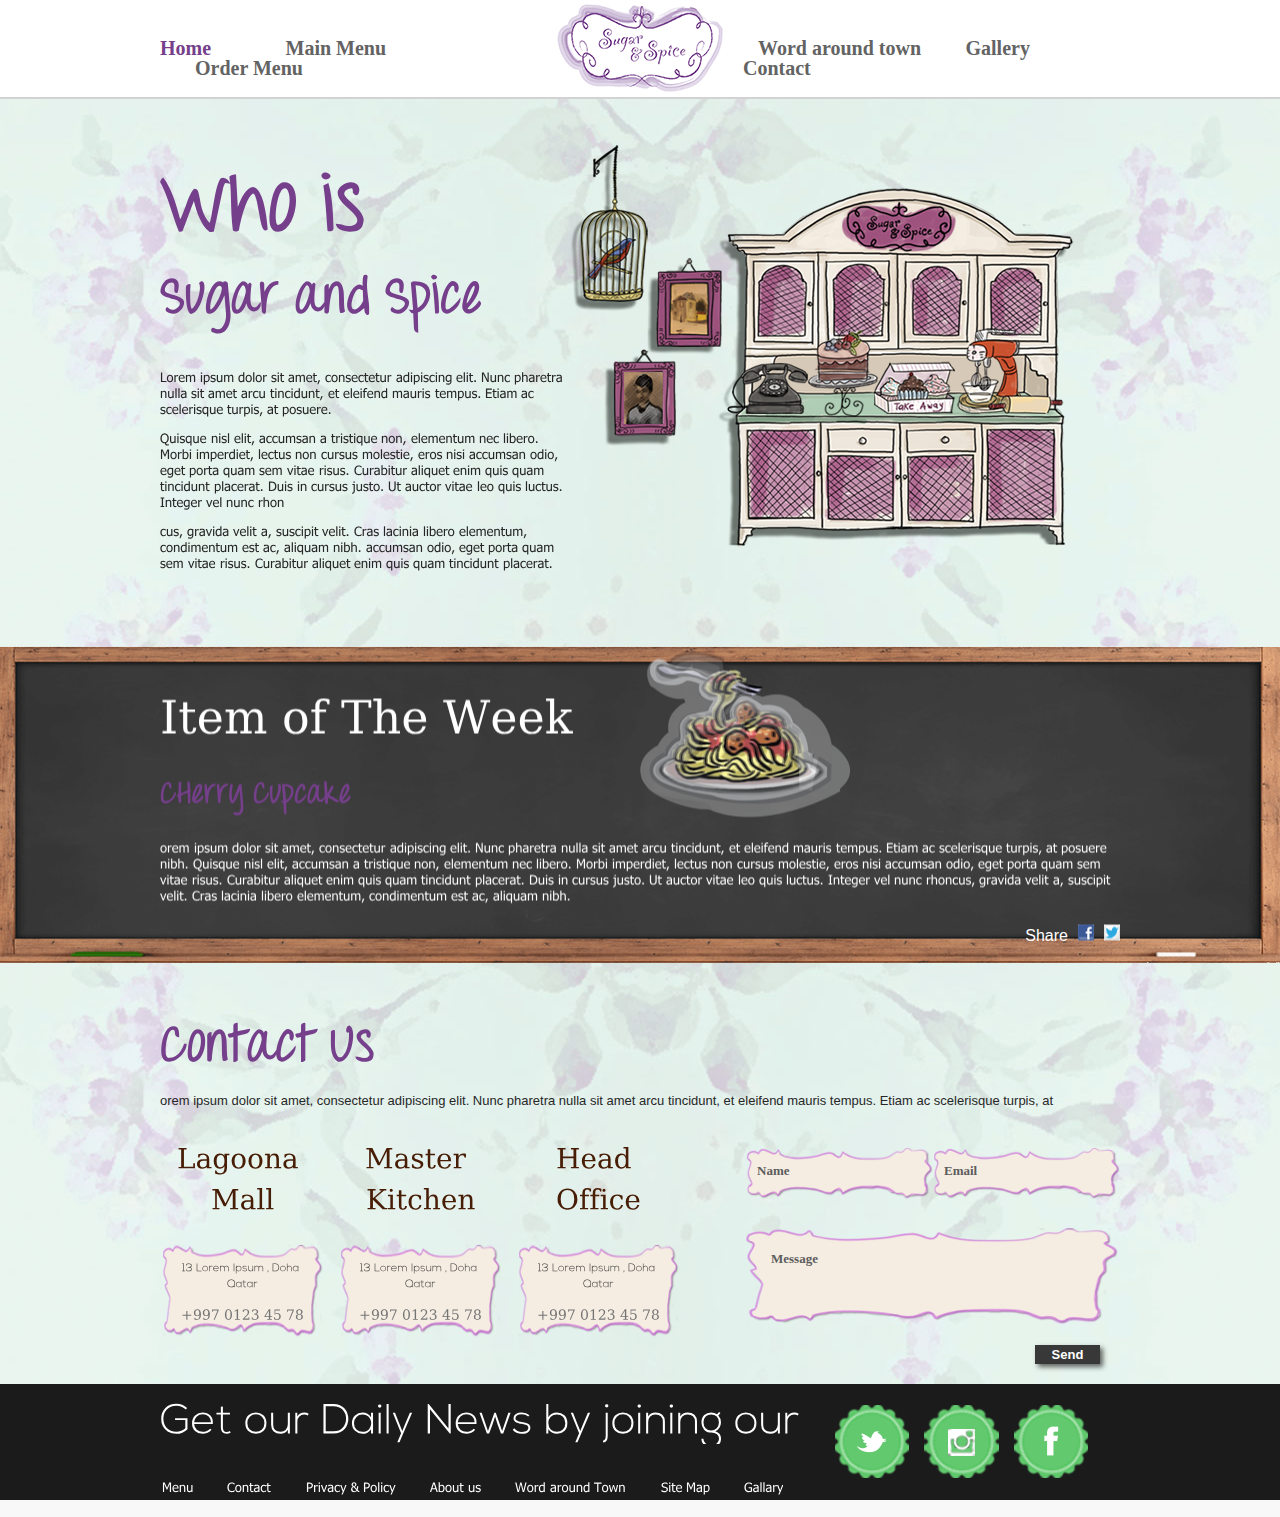
==== index.html @ c083e932 "home and press" ====
<!DOCTYPE html>
<!--[if IE 8]><html class="no-js lt-ie9" lang="en-US" > <![endif]-->
<!--[if gt IE 8]><!--> <html class="no-js" lang="en-US" > <!--<![endif]-->
<head>
	<meta charset="UTF-8">
  	<meta name="viewport" content="width=device-width, initial-scale=1, minimum-scale=1, maximum-scale=1">
  	 <!-- then load the typeface.js library and typeface.js fonts -->
    <script src="js/typeface-0.15.js"></script>
    <script src="js/throw_my_hands_up_in_the_air_bold.typeface.js"></script>
    <script src="js/throw_my_hands_up_in_the_air_regular.typeface.js"></script>
    <script src="js/ae_hor_regular.typeface.js"></script>
    <script src="js/tahoma_regular.typeface.js"></script>
    <script src="js/nexa_light_regular.typeface.js"></script>
  	<link rel="stylesheet" href="style.css" media="all">
</head>
<body>
	<header>
		<div class="container clearfix">
			<nav>
				<li><a class=" active" href="#" class="typeface-js">Home</a></li>
				<li><a class="" href="#" class="typeface-js">Main Menu</a></li>
				<li><a class="" href="#" class="typeface-js">Order Menu</a></li>
			</nav>
			<div class="logo"><a href="#"><img src="images/logo.png"></a></div>
			<nav>
				<li><a class="" href="#" class="typeface-js">Word around town</a></li>
				<li><a class="" href="#" class="typeface-js">Gallery</a></li>
				<li><a class="" href="#" class="typeface-js">Contact </a></li>
			</nav>
		</div>
	</header>
	<div class="main">
		
		<div class="first-section clearfix">
			<div class="container clearfix">
				<div class="about-ss">
					<h1 class="big-title typeface-js"><span>Who is</span><span>Sugar and Spice</span></h1>
					<p class="typeface-js">Lorem ipsum dolor sit amet, consectetur adipiscing elit. Nunc pharetra nulla sit amet arcu tincidunt, et eleifend mauris tempus. Etiam ac scelerisque turpis, at posuere.<br/><br/>

					Quisque nisl elit, accumsan a tristique non, elementum nec libero. Morbi imperdiet, lectus non cursus molestie, eros nisi accumsan odio, eget porta quam sem vitae risus. Curabitur aliquet enim quis quam tincidunt placerat. Duis in cursus justo. Ut auctor vitae leo quis luctus. Integer vel nunc rhon<br/><br/>

					cus, gravida velit a, suscipit velit. Cras lacinia libero elementum, condimentum est ac, aliquam nibh.
					accumsan odio, eget porta quam sem vitae risus. Curabitur aliquet enim quis quam tincidunt placerat.
					</p>
				</div>
				<div class="wardrobe"></div>
			</div>
		</div>
		<div class="second-section">
			<div class="board">
				<img src="images/board.png" class="full">
				<div class="absolute-container">
					<div class="col6">
						<h1 class="bigItemOfWeekText typeface-js">Item of The Week</h1>
						<h2 class="itemName typeface-js">CHerry Cupcake</h2>
					</div>
					<div class="col6">
						<a href="#"><img src="images/food.png"></a>
					</div>
					<div class="col12"><p class="excerpt typeface-js">orem ipsum dolor sit amet, consectetur adipiscing elit. Nunc pharetra nulla sit amet arcu tincidunt, et eleifend mauris tempus. Etiam ac scelerisque turpis, at posuere nibh. Quisque nisl elit, accumsan a tristique non, elementum nec libero. Morbi imperdiet, lectus non cursus molestie, eros nisi accumsan odio, eget porta quam sem vitae risus. Curabitur aliquet enim quis quam tincidunt placerat. Duis in cursus justo. Ut auctor vitae leo quis luctus. Integer vel nunc rhoncus, gravida velit a, suscipit velit. Cras lacinia libero elementum, condimentum est ac, aliquam nibh.</p></div>
					<div class="col12">
						<div class="share"><span>Share</span><span><a href="#" class="facebook"></a></span><span><a href="#" class="twitter"></a></span></div>
					</div>
				</div>
			</div>
		</div>
		<div class="third-section">
			<div class="container clearfix">
				<h1 class="contact-title typeface-js">Contact Us</h1>
				<p>orem ipsum dolor sit amet, consectetur adipiscing elit. Nunc pharetra nulla sit amet arcu tincidunt, et eleifend mauris tempus. Etiam ac scelerisque turpis, at </p>
				<div class="contact-area">
					<div class="address">
						<div class="location">
							<h1 class="location-text typeface-js">Lagoona Mall</h1>
							<div class="location-detail">
								<h6 class="location-detail-address typeface-js">13 Lorem Ipsum , Doha Qatar</h6>
								<h6 class="location-detail-phone typeface-js">+997 0123 45 78</h6>
							</div>
						</div>
						<div class="location">
							<h1 class="location-text typeface-js">Master Kitchen</h1>
							<div class="location-detail">
								<h6 class="location-detail-address typeface-js">13 Lorem Ipsum , Doha Qatar</h6>
								<h6 class="location-detail-phone typeface-js">+997 0123 45 78</h6>
							</div>
						</div>
						<div class="location">
							<h1 class="location-text typeface-js">Head Office</h1>
							<div class="location-detail">
								<h6 class="location-detail-address typeface-js">13 Lorem Ipsum , Doha Qatar</h6>
								<h6 class="location-detail-phone typeface-js">+997 0123 45 78</h6>
							</div>
						</div>
					</div>
					<div class="contact">
						<form>
							<div class="textbox">
								<input type="text" name="name" placeholder="Name">
							</div>
							<div class="textbox">
								<input type="email" name="email" placeholder="Email">
							</div>
							<div class="textarea">
							<textarea name="message" placeholder="Message"></textarea>
							</div>
							<input type="submit" value="Send">
						</form>
					</div>
				</div>
			</div>
		</div>
	</div>
	<footer>
		<div class="container clearfix">
			<div class="footer-left">
				<h1 class="footer-title typeface-js">Get our Daily News by joining our</h1>
				<nav class="footer-nav">
					<li><a href="#" class="typeface-js">Menu</a></li>
					<li><a href="#" class="typeface-js">Contact</a></li>
					<li><a href="#" class="typeface-js">Privacy & Policy</a></li>
					<li><a href="#" class="typeface-js">About us</a></li>
					<li><a href="#" class="typeface-js">Word around  Town</a></li>
					<li><a href="#" class="typeface-js">Site Map</a></li>
					<li><a href="#" class="typeface-js">Gallary</a></li>
				</nav>
			</div>
			<div class="footer-right">
				<div class="social">
					<li><a href="#" class="twitter"></a></li>
					<li><a href="#" class="instragram"></a></li>	
					<li><a href="#" class="facebook"></a></li>		
				</div>
			</div>
		</div>
	</footer>
</body>
</html>
---- style.css ----
/*
Theme Name: S&S
Theme URI: http://helixsoft.in
Author: Tushar Dhara
Author URI: http://helixsoft.in
Description: The Theme for Hannas developed by Tushar.
Version: 0.0.0.3
License: GNU General Public License v2 or later
License URI: http://www.gnu.org/licenses/gpl-2.0.html
Tags: black, brown, orange, tan, white, yellow, light, one-column, two-columns, right-sidebar, flexible-width, custom-header, custom-menu, editor-style, featured-images, microformats, post-formats, rtl-language-support, sticky-post, translation-ready
Text Domain: twentythirteen

This theme, like WordPress, is licensed under the GPL.
Use it to make something cool, have fun, and share what you've learned with others.
*/
.clearfix:after { 
  content: "."; 
  display: block; 
  height: 0; 
  clear: both; 
  visibility: hidden; 
}
.clearfix { 
  display: inline-block;  
}
* html .clearfix {  
  height: 1%;  
} /* Hides from IE-mac \*/
.clearfix {  
  display: block;  
}
/* #Reset & Basics (Inspired by E. Meyers)
================================================== */
	html, body, div, span, applet, object, iframe, h1, h2, h3, h4, h5, h6, p, blockquote, pre, a, abbr, acronym, address, big, cite, code, del, dfn, em, img, ins, kbd, q, s, samp, small, strike, strong, sub, sup, tt, var, b, u, i, center, dl, dt, dd, ol, ul, li, fieldset, form, label, legend, table, caption, tbody, tfoot, thead, tr, th, td, article, aside, canvas, details, embed, figure, figcaption, footer, header, hgroup, menu, nav, output, ruby, section, summary, time, mark, audio, video {
		margin: 0;
		padding: 0;
		border: 0;
		font-size: 100%;
		font: inherit;
		vertical-align: baseline; }
	article, aside, details, figcaption, figure, footer, header, hgroup, menu, nav, section {
		display: block; }
	body {
		line-height: 1; }
	ol, ul {
		list-style: none; }
	blockquote, q {
		quotes: none; }
	blockquote:before, blockquote:after,
	q:before, q:after {
		content: '';
		content: none; }
	table {
		border-collapse: collapse;
		border-spacing: 0; }

/* #Basic Styles
================================================== */
	body {
		background: #F8F8F8;
		font-family: 'Tahoma', sans-serif;
		color: #272727;
		-webkit-font-smoothing: antialiased; /* Fix for webkit rendering */
		-webkit-text-size-adjust: 100%;
 }


/* #Typography
================================================== */
	h1, h2, h3, h4, h5, h6 {
		color: #000;
		font-weight: normal; }
	h1 a, h2 a, h3 a, h4 a, h5 a, h6 a { font-weight: inherit; }
	h1 { font-size: 46px; line-height: 50px; margin-bottom: 14px;}
	h2 { font-size: 35px; line-height: 40px; margin-bottom: 10px; }
	h3 { font-size: 28px; line-height: 34px; margin-bottom: 8px; }
	h4 { font-size: 21px; line-height: 30px; margin-bottom: 4px; }
	h5 { font-size: 17px; line-height: 24px; }
	h6 { font-size: 14px; line-height: 21px; }
	.subheader { color: #777; }

	p { margin: 0 0 20px 0; font-size: 13px;}
	p img { margin: 0; }
	p.lead { font-size: 21px; line-height: 27px; color: #777;  }

	em { font-style: italic; }
	strong { font-weight: bold; color: #333; }
	small { font-size: 80%; }

/*	Blockquotes  */
	blockquote, blockquote p { font-size: 17px; line-height: 24px; color: #777; font-style: italic; }
	blockquote { margin: 0 0 20px; padding: 9px 20px 0 19px; border-left: 1px solid #ddd; }
	blockquote cite { display: block; font-size: 12px; color: #555; }
	blockquote cite:before { content: "\2014 \0020"; }
	blockquote cite a, blockquote cite a:visited, blockquote cite a:visited { color: #555; }

	hr { border: solid #ddd; border-width: 1px 0 0; clear: both; margin: 10px 0 30px; height: 0; }


/* #Links
================================================== */
	a, a:visited { color: #333; text-decoration: underline; outline: 0; }
	a:hover, a:focus { color: #000; }
	p a, p a:visited { line-height: inherit; }


/* #Lists
================================================== */
	ul, ol { margin-bottom: 20px; }
	ul { list-style: none outside; }
	ol { list-style: decimal; }
	ol, ul.square, ul.circle, ul.disc { margin-left: 30px; }
	ul.square { list-style: square outside; }
	ul.circle { list-style: circle outside; }
	ul.disc { list-style: disc outside; }
	ul ul, ul ol,
	ol ol, ol ul { margin: 4px 0 5px 30px; font-size: 90%;  }
	ul ul li, ul ol li,
	ol ol li, ol ul li { margin-bottom: 6px; }
	li { line-height: 18px; margin-bottom: 12px; }
	ul.large li { line-height: 21px; }
	li p { line-height: 21px; }

/* #Images
================================================== */

	img.scale-with-grid {
		max-width: 100%;
		height: auto; }


/* #Buttons
================================================== */

	.button,
	button,
	input[type="submit"],
	input[type="reset"],
	input[type="button"] {
		background: #eee; /* Old browsers */
		background: #eee -moz-linear-gradient(top, rgba(255,255,255,.2) 0%, rgba(0,0,0,.2) 100%); /* FF3.6+ */
		background: #eee -webkit-gradient(linear, left top, left bottom, color-stop(0%,rgba(255,255,255,.2)), color-stop(100%,rgba(0,0,0,.2))); /* Chrome,Safari4+ */
		background: #eee -webkit-linear-gradient(top, rgba(255,255,255,.2) 0%,rgba(0,0,0,.2) 100%); /* Chrome10+,Safari5.1+ */
		background: #eee -o-linear-gradient(top, rgba(255,255,255,.2) 0%,rgba(0,0,0,.2) 100%); /* Opera11.10+ */
		background: #eee -ms-linear-gradient(top, rgba(255,255,255,.2) 0%,rgba(0,0,0,.2) 100%); /* IE10+ */
		background: #eee linear-gradient(top, rgba(255,255,255,.2) 0%,rgba(0,0,0,.2) 100%); /* W3C */
	  border: 1px solid #ccc;
	  color: #444;
	  display: inline-block;
	  font-size: 11px;
	  font-weight: bold;
	  text-decoration: none;
	  cursor: pointer;
	  margin-bottom: 20px;
	  line-height: normal;
	  padding: 8px 10px;}

	.button:hover,
	button:hover,
	input[type="submit"]:hover,
	input[type="reset"]:hover,
	input[type="button"]:hover {
		color: #222;
		background: #ddd; /* Old browsers */
		background: #ddd -moz-linear-gradient(top, rgba(255,255,255,.3) 0%, rgba(0,0,0,.3) 100%); /* FF3.6+ */
		background: #ddd -webkit-gradient(linear, left top, left bottom, color-stop(0%,rgba(255,255,255,.3)), color-stop(100%,rgba(0,0,0,.3))); /* Chrome,Safari4+ */
		background: #ddd -webkit-linear-gradient(top, rgba(255,255,255,.3) 0%,rgba(0,0,0,.3) 100%); /* Chrome10+,Safari5.1+ */
		background: #ddd -o-linear-gradient(top, rgba(255,255,255,.3) 0%,rgba(0,0,0,.3) 100%); /* Opera11.10+ */
		background: #ddd -ms-linear-gradient(top, rgba(255,255,255,.3) 0%,rgba(0,0,0,.3) 100%); /* IE10+ */
		background: #ddd linear-gradient(top, rgba(255,255,255,.3) 0%,rgba(0,0,0,.3) 100%); /* W3C */
	  border: 1px solid #aaa;}

	.button:active,
	button:active,
	input[type="submit"]:active,
	input[type="reset"]:active,
	input[type="button"]:active {
		border: 1px solid #666;
		background: #ccc; /* Old browsers */
		background: #ccc -moz-linear-gradient(top, rgba(255,255,255,.35) 0%, rgba(10,10,10,.4) 100%); /* FF3.6+ */
		background: #ccc -webkit-gradient(linear, left top, left bottom, color-stop(0%,rgba(255,255,255,.35)), color-stop(100%,rgba(10,10,10,.4))); /* Chrome,Safari4+ */
		background: #ccc -webkit-linear-gradient(top, rgba(255,255,255,.35) 0%,rgba(10,10,10,.4) 100%); /* Chrome10+,Safari5.1+ */
		background: #ccc -o-linear-gradient(top, rgba(255,255,255,.35) 0%,rgba(10,10,10,.4) 100%); /* Opera11.10+ */
		background: #ccc -ms-linear-gradient(top, rgba(255,255,255,.35) 0%,rgba(10,10,10,.4) 100%); /* IE10+ */
		background: #ccc linear-gradient(top, rgba(255,255,255,.35) 0%,rgba(10,10,10,.4) 100%); /* W3C */ }

	.button.full-width,
	button.full-width,
	input[type="submit"].full-width,
	input[type="reset"].full-width,
	input[type="button"].full-width {
		width: 100%;
		padding-left: 0 !important;
		padding-right: 0 !important;
		text-align: center; }

	/* Fix for odd Mozilla border & padding issues */
	button::-moz-focus-inner,
	input::-moz-focus-inner {
    border: 0;
    padding: 0;
	}


/* #Forms
================================================== */

	form {
		margin-bottom: 20px; }
	fieldset {
		margin-bottom: 20px; }
	input[type="text"],
	input[type="password"],
	input[type="email"],
	textarea,
	select {
		border: 1px solid #ccc;
		padding: 6px 4px;
		outline: none;
		font-size: 12px;
		color: #9b9b9b;
		margin: 0;
		width: 210px;
		max-width: 100%;
		display: block;
		margin-bottom: 20px;
		background: #fff; }
	select {
		padding: 0; }
	input[type="text"]:focus,
	input[type="password"]:focus,
	input[type="email"]:focus,
	textarea:focus {
		border: 1px solid #aaa;
 		color: #444;
 		 }
	textarea {
		min-height: 60px; }
	label,
	legend {
		display: block;
		font-weight: bold;
		font-size: 13px;  }
	select {
		width: 220px; }
	input[type="checkbox"] {
		display: inline; }
	label span,
	legend span {
		font-weight: normal;
		font-size: 13px;
		color: #444; }

/* #Misc
================================================== */
	.remove-bottom { margin-bottom: 0 !important; }
	.half-bottom { margin-bottom: 10px !important; }
	.add-bottom { margin-bottom: 20px !important; }


/* #site css
================================================== */
	header{
		width: 100%;
		height: 97px;
		background: #fff;
		border-bottom: 2px solid rgba(35,31,32,0.2);
	}
	.main{
		height: auto;
		width: 100%;
		background:url(images/ss-bg-image.jpg);
	}
	.container{
		margin: 0 auto;
		width: 960px;
		height: auto;
	}
	nav{
		float: left;
		margin: 39px 0;
		width: 397px;
	}
	nav li{
		list-style: none;
		display: inline-block;
		padding: 0 35px;
		margin: 0;
	}
	nav li:first-child{
		padding-left: 0px
	}
	.logo ~ nav li{
		padding: 0 20px;
	}
	.logo ~ nav li:first-child{
		padding-left: 35px;
	}
	.logo ~ nav li:last-child{
		padding-right: 0px;
	}
	nav li a{
		text-decoration: none;
		font-size: 20px;
		font-family: "Throw My Hands Up in the Air";
		font-weight: bold;
		color: #636363;
	}
	nav li a.active{
		color: #753f8b;
	}
	nav li a:hover{
		color: #753f8b;
	}
	.logo{
		float: left;
		margin: 4px 0;
	}
	.first-section{
		padding: 46px 0px 36px;
		height: auto;
	}
	.wardrobe{
		width: 504px;
		height: 408px;
		background: url(images/wardrobe.png);
		float: left;
		margin-right: 25px;
	}
	.about-ss{
		float: left;
		width: 410px;
	}
	.big-title{
		line-height: 1;
		font-family: "Throw My Hands Up in the Air";
		font-weight: bold;
		color: #753f8b;
		margin-top: 26px;
		margin-bottom: 34px;
	}
	.big-title span:nth-child(1){
		display: block;
		font-size: 76px;
	}
	.big-title span:nth-child(2){
		display: block;
		font-size: 50px;
	}
	.second-section{
		width: 100%;
		height: auto;
	}
	.board{
		position: relative;
	}
	.absolute-container{
		margin: 0 auto;
		width: 960px;
		height: auto;
		position: absolute;
		top: 50%;
		left: 50%;
		-webkit-transform: translate(-50%, -50%);
		-moz-transform: translate(-50%, -50%);
		transform: translate(-50%, -50%);
	}
	.board .full{
		width: 100%;
		height: auto;
		display: block;
	}
	.bigItemOfWeekText{
		font-size: 46px;
		line-height: 1.2;
		font-family: "ae_Hor";
		font-weight: normal;
		color: #fff;
		margin-top: 46px;
	}
	.itemName{
		font-size: 30px;
		line-height: 1;
		font-family: "Throw My Hands Up in the Air";
		font-weight: bold;
		color: #753f8b;
	}
	.absolute-container .col6{
		width: 50%;
		height: auto;
		float: left;
	}
	.absolute-container .col6 img{
		margin-bottom: 20px;
	}
	.absolute-container .col12{
		width: 100%;
		height: auto;
		float: left;
	}
	.board .excerpt{
		color: #fff;
	}
	.share{
		float: right;
		width: auto;
		margin-bottom: 15px;
	}
	.share span{
		margin-left: 10px;
		color: #fff;
	}

	.share span .facebook{
		text-indent: -99999px;
		width: 16px;
		height: 16px;
		background: url(images/share.png) -21px 0px no-repeat;
		display: inline-block;
	}
	.share span .twitter{
		text-indent: -99999px;
		width: 16px;
		height: 16px;
		background: url(images/share.png) 0px 0px no-repeat;
		display: inline-block;
	}
	.contact-title{
		font-size: 50px;
		line-height: 1;
		font-family: "Throw My Hands Up in the Air";
		font-weight: bold;
		color: #753f8b;
		margin-top: 40px;
	}
	.contact-area{
		width: 100%;
		height: auto;
		margin-top: 40px;
	}
	.contact-area .address{
		width: 520px;
		float: left;
		height: auto;
	}
	.contact-area .contact{
		width: 374px;
		float: left;
		height: auto;
		margin-left: 66px;
	}
	.contact .textbox{
		width: 187px;
		height: 52px;
		float: left;
		background: url(images/textbox.png) center center no-repeat;
	}
	.contact input[type="text"],.contact input[type="email"]{
		width: 160px;
		height: 15px;
		float: left;
		margin: 11px 0px 0px 7px;
		background: none;
		border: none;
	}
	.contact .textarea{
		width: 372px;
		height: 97px;
		float: left;
		background: url(images/textarea.png) center center no-repeat;
		margin-top: 29px;
	}
	.contact textarea {
		width: 316px;
		height: 49px;
		border: none;
		min-height: 0px;
		margin-top: 17px;
		margin-bottom: 0px;
		margin-left: 21px;
		margin-right: 0px;
		resize: none;
		background: none;
	}
	.contact input[type="submit"]{
		float: right;
		width: 65px;
		padding: 2px 4px;
		background: #383838;
		-webkit-box-shadow: 3px 3px 5px 0px rgba(50, 50, 50, 0.75);
		-moz-box-shadow:    3px 3px 5px 0px rgba(50, 50, 50, 0.75);
		box-shadow:         3px 3px 5px 0px rgba(50, 50, 50, 0.75);
		color: #fff;
		font-size: 13px;
		border:none;
		margin-right: 20px;
		margin-top: 20px;
	}
	.contact-area .address .location{
		width: 164px;
		height: auto;
		margin-left: 0px;
		float: left;
	}
	.contact-area .address .location .location-text{
		line-height: 1.2;
		font-family: "ae_Hor";
		font-weight: normal;
		color: #481d06;
		font-size: 28px;
		text-align: center;
	}
	.contact-area .address .location .location-detail{
		width: 164px;
		height: 96px;
		background: url(images/location.png) center center no-repeat;
	}
	.contact-area .address .location .location-detail .location-detail-address{
		font-family: "Nexa Light";
		line-height: 1.2;
		font-weight: normal;
		color: #353535;
		font-size: 11px;
		text-align: center;
		padding: 20px 10px 5px 10px;
	}
	.contact-area .address .location .location-detail .location-detail-phone{
		line-height: 1.2;
		font-family: "ae_Hor";
		font-weight: normal;
		color: #747474;
		font-size: 14px;
		text-align: center;
		padding: 10px;
	}
	.contact-area .address .location:nth-child(n+2){
		margin-left: 14px;
	}
	::-webkit-input-placeholder {
	   color: #5c5c5c;
	   font-size: 13px;
	   font-family: "Throw My Hands Up in the Air";
	   font-weight: bold;
	}

	:-moz-placeholder { /* Firefox 18- */
	   color: #5c5c5c; 
	   font-size: 13px; 
	   font-family: "Throw My Hands Up in the Air";
	   font-weight: bold;
	}

	::-moz-placeholder {  /* Firefox 19+ */
	   color: #5c5c5c; 
	   font-size: 13px; 
	   font-family: "Throw My Hands Up in the Air";
	   font-weight: bold;
	}

	:-ms-input-placeholder {  
	   color: #5c5c5c;  
	   font-family: "Throw My Hands Up in the Air";
	   font-weight: bold;
	}
	.footer-title{
		font-family: "Nexa Light";
		line-height: 1.3;
		font-weight: normal;
		font-size: 42px;
		color: #fff;
		margin-top: 12px;
	}
	

	footer{
		width: 100%;
		height: 116px;
		background: #1b1b1b;
	}
	footer .footer-left{
		width: 655px;
		float: left;
		//margin:10px 0px;
	}
	footer .footer-right{
		width: 305px;
		float: left;
	}
	footer .footer-right .social{
		width: auto;
		margin-left: 20px;
		margin-top: 21px;
	}
	footer .footer-right .social li{
		float: left;
		list-style: none;
		margin-bottom: 0px;
	}
	footer .footer-right .social li:nth-child(n+2){
		margin-left: 15px;
	}
	footer .footer-right .social li a.facebook{
		width: 74px;
		height: 73px;
		display: block;
		background: url(images/facebook.png) center center no-repeat;
	}
	footer .footer-right .social li a.twitter{
		width: 74px;
		height: 73px;
		display: block;
		background: url(images/twitter.png) center center no-repeat;
	}
	footer .footer-right .social li a.instragram{
		width: 75px;
		height: 73px;
		display: block;
		background: url(images/instragram.png) center center no-repeat;
	}
	nav.footer-nav{
		text-align: center;
		float: left;
		margin: 0px 0;
		width: 100%
	}
	nav.footer-nav li{
		list-style: none;
		display: inline-block;
		padding: 0 30px 0px 0px;
		margin: 0;
	}
	nav.footer-nav li a{
		text-decoration: none;
		font-size: 13px;
		font-family: "Tahoma";
		font-weight: normal;
		color: #fff;

	}
	nav.footer-nav li a:hover{
		color: #753f8b;
	}
	.article:nth-child(-n+1){
		padding-top: 40px;
	}
	.article .title-area .title{
		width: 800px;
		float: left;
	}
	.article .title-area .activity{
		width: 160px;
		float: left;
		text-align: right;
	}
	.article .title-area .activity .author{
		color: #272727;
		font-size: 10px;
		margin-bottom: 5px;
		text-align: right;
		margin-top: 8px;
	}
	.article .title-area .activity .date{
		color: #272727;
		font-size: 12px;
		margin-bottom: 5px;
	}
	.article .title-area .activity .share span{
		color: #272727;
	}
	.article .title-area .activity .share span a{
		text-indent: -99999px;
	}
	.article-title{
		font-size: 43px;
		font-family: "Throw My Hands Up in the Air";
		font-weight: bold;
	}
	.article-title a{
		text-decoration: none;
		color: #666666;
	}
	.article-title a:hover{
		color: #591773;
	}
	.featured-image{
		border-radius:4px;
	}
	.featured-image img{
		width: 100%;
		height: auto;
		max-width: 100%;
		border-radius: 4px;
	}
	.excert{
		margin-top: 20px;
	}
	.show-comment{
		line-height: 1.2;
		font-family: "ae_Hor";
		font-weight: normal;
		color: #2c2c2c;
		font-size: 16px;
		text-align: left;
		margin-bottom: 30px;
	}
	.show-comment .icon{
		background: url(images/comment-icon.png) 0px 0px no-repeat;
		height: 23px;
		width: 22px;
		display: inline-block;
		position: relative;
		top: 6px;
		left: 10px;
	}
	.show-comment.active{
		color: #3ca23c;
	}
	.show-comment.active .icon{
		background: url(images/comment-icon.png) -24px 0px no-repeat;
	}
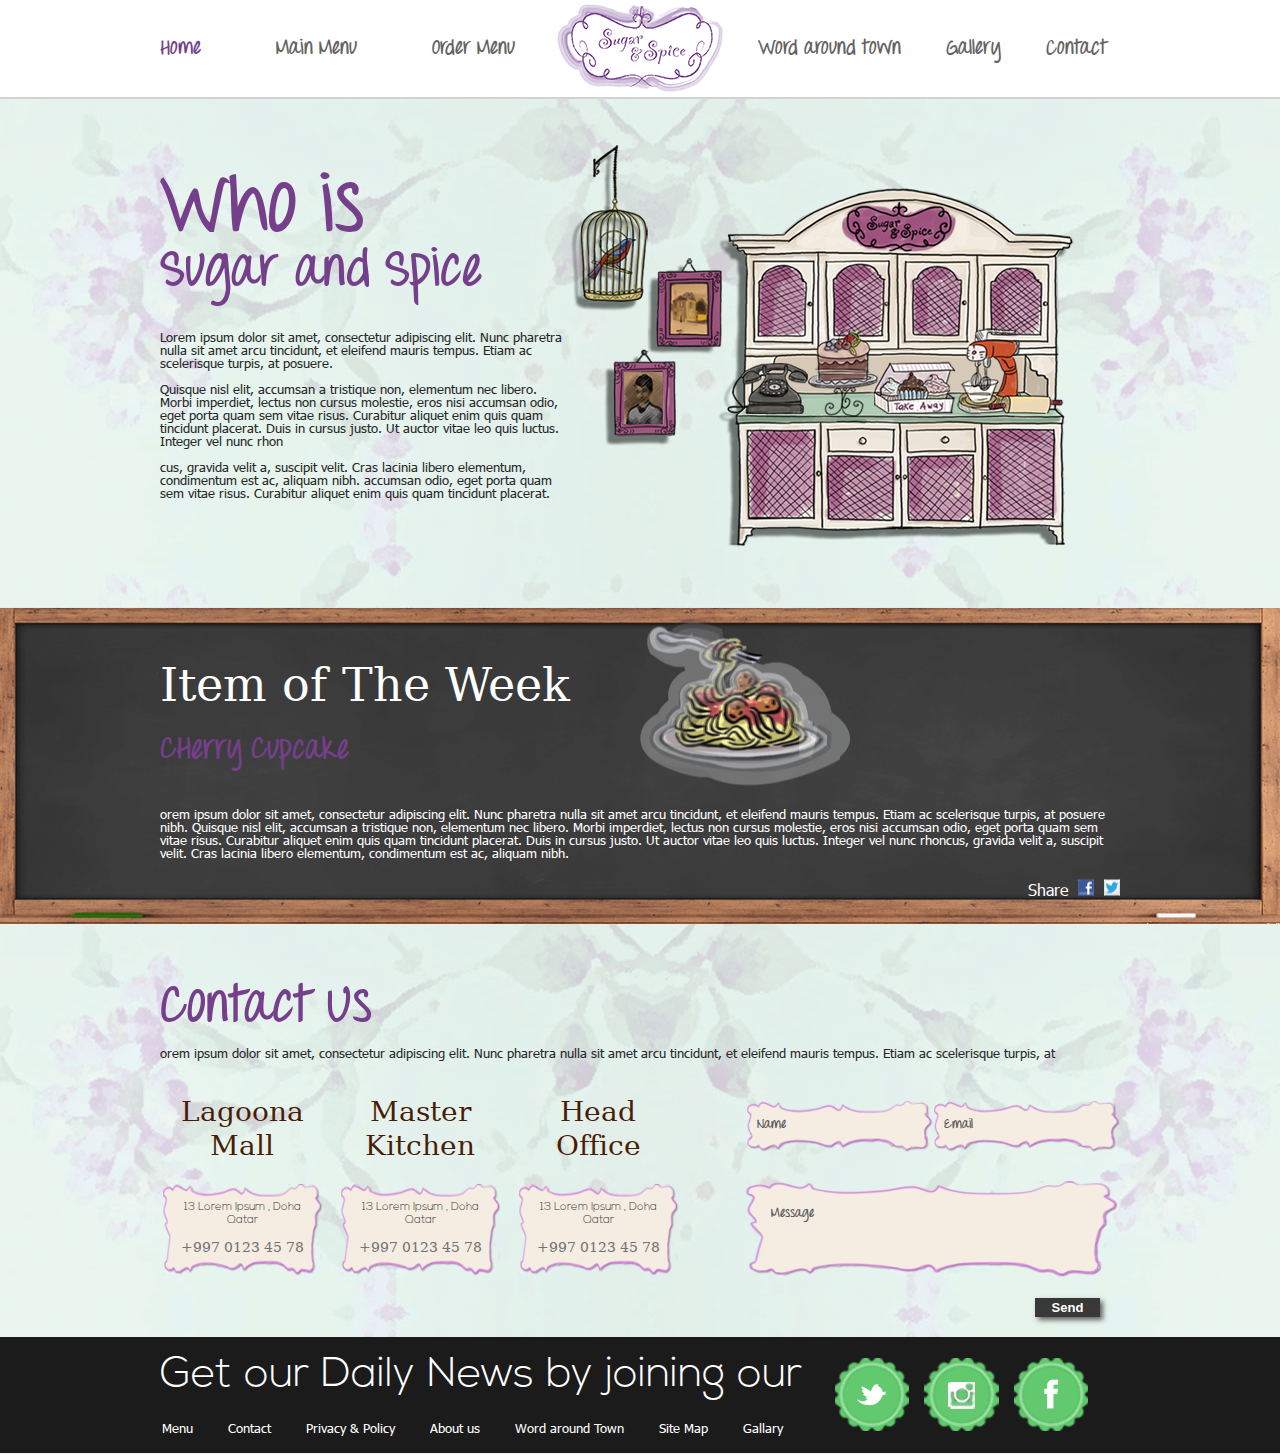
==== commit fb789e8e: "take away page" ====
--- a/index.html
+++ b/index.html
@@ -5,27 +5,23 @@
 	<meta charset="UTF-8">
   	<meta name="viewport" content="width=device-width, initial-scale=1, minimum-scale=1, maximum-scale=1">
   	 <!-- then load the typeface.js library and typeface.js fonts -->
-    <script src="js/typeface-0.15.js"></script>
-    <script src="js/throw_my_hands_up_in_the_air_bold.typeface.js"></script>
-    <script src="js/throw_my_hands_up_in_the_air_regular.typeface.js"></script>
-    <script src="js/ae_hor_regular.typeface.js"></script>
-    <script src="js/tahoma_regular.typeface.js"></script>
-    <script src="js/nexa_light_regular.typeface.js"></script>
+  	 <script src="//ajax.googleapis.com/ajax/libs/jquery/1.10.2/jquery.min.js"></script>
+  	 <script type="text/javascript" src="js/main.js"></script>
   	<link rel="stylesheet" href="style.css" media="all">
 </head>
 <body>
 	<header>
 		<div class="container clearfix">
 			<nav>
-				<li><a class=" active" href="#" class="typeface-js">Home</a></li>
-				<li><a class="" href="#" class="typeface-js">Main Menu</a></li>
-				<li><a class="" href="#" class="typeface-js">Order Menu</a></li>
+				<li><a class=" active" href="#" class="">Home</a></li>
+				<li><a class="" href="#" class="">Main Menu</a></li>
+				<li><a class="" href="#" class="">Order Menu</a></li>
 			</nav>
 			<div class="logo"><a href="#"><img src="images/logo.png"></a></div>
 			<nav>
-				<li><a class="" href="#" class="typeface-js">Word around town</a></li>
-				<li><a class="" href="#" class="typeface-js">Gallery</a></li>
-				<li><a class="" href="#" class="typeface-js">Contact </a></li>
+				<li><a class="" href="#" class="">Word around town</a></li>
+				<li><a class="" href="#" class="">Gallery</a></li>
+				<li><a class="" href="#" class="">Contact </a></li>
 			</nav>
 		</div>
 	</header>
@@ -34,8 +30,8 @@
 		<div class="first-section clearfix">
 			<div class="container clearfix">
 				<div class="about-ss">
-					<h1 class="big-title typeface-js"><span>Who is</span><span>Sugar and Spice</span></h1>
-					<p class="typeface-js">Lorem ipsum dolor sit amet, consectetur adipiscing elit. Nunc pharetra nulla sit amet arcu tincidunt, et eleifend mauris tempus. Etiam ac scelerisque turpis, at posuere.<br/><br/>
+					<h1 class="big-title "><span>Who is</span><span>Sugar and Spice</span></h1>
+					<p class="">Lorem ipsum dolor sit amet, consectetur adipiscing elit. Nunc pharetra nulla sit amet arcu tincidunt, et eleifend mauris tempus. Etiam ac scelerisque turpis, at posuere.<br/><br/>
 
 					Quisque nisl elit, accumsan a tristique non, elementum nec libero. Morbi imperdiet, lectus non cursus molestie, eros nisi accumsan odio, eget porta quam sem vitae risus. Curabitur aliquet enim quis quam tincidunt placerat. Duis in cursus justo. Ut auctor vitae leo quis luctus. Integer vel nunc rhon<br/><br/>
 
@@ -51,13 +47,13 @@
 				<img src="images/board.png" class="full">
 				<div class="absolute-container">
 					<div class="col6">
-						<h1 class="bigItemOfWeekText typeface-js">Item of The Week</h1>
-						<h2 class="itemName typeface-js">CHerry Cupcake</h2>
+						<h1 class="bigItemOfWeekText ">Item of The Week</h1>
+						<h2 class="itemName ">CHerry Cupcake</h2>
 					</div>
 					<div class="col6">
 						<a href="#"><img src="images/food.png"></a>
 					</div>
-					<div class="col12"><p class="excerpt typeface-js">orem ipsum dolor sit amet, consectetur adipiscing elit. Nunc pharetra nulla sit amet arcu tincidunt, et eleifend mauris tempus. Etiam ac scelerisque turpis, at posuere nibh. Quisque nisl elit, accumsan a tristique non, elementum nec libero. Morbi imperdiet, lectus non cursus molestie, eros nisi accumsan odio, eget porta quam sem vitae risus. Curabitur aliquet enim quis quam tincidunt placerat. Duis in cursus justo. Ut auctor vitae leo quis luctus. Integer vel nunc rhoncus, gravida velit a, suscipit velit. Cras lacinia libero elementum, condimentum est ac, aliquam nibh.</p></div>
+					<div class="col12"><p class="excerpt ">orem ipsum dolor sit amet, consectetur adipiscing elit. Nunc pharetra nulla sit amet arcu tincidunt, et eleifend mauris tempus. Etiam ac scelerisque turpis, at posuere nibh. Quisque nisl elit, accumsan a tristique non, elementum nec libero. Morbi imperdiet, lectus non cursus molestie, eros nisi accumsan odio, eget porta quam sem vitae risus. Curabitur aliquet enim quis quam tincidunt placerat. Duis in cursus justo. Ut auctor vitae leo quis luctus. Integer vel nunc rhoncus, gravida velit a, suscipit velit. Cras lacinia libero elementum, condimentum est ac, aliquam nibh.</p></div>
 					<div class="col12">
 						<div class="share"><span>Share</span><span><a href="#" class="facebook"></a></span><span><a href="#" class="twitter"></a></span></div>
 					</div>
@@ -66,29 +62,29 @@
 		</div>
 		<div class="third-section">
 			<div class="container clearfix">
-				<h1 class="contact-title typeface-js">Contact Us</h1>
+				<h1 class="contact-title ">Contact Us</h1>
 				<p>orem ipsum dolor sit amet, consectetur adipiscing elit. Nunc pharetra nulla sit amet arcu tincidunt, et eleifend mauris tempus. Etiam ac scelerisque turpis, at </p>
 				<div class="contact-area">
 					<div class="address">
 						<div class="location">
-							<h1 class="location-text typeface-js">Lagoona Mall</h1>
+							<h1 class="location-text ">Lagoona Mall</h1>
 							<div class="location-detail">
-								<h6 class="location-detail-address typeface-js">13 Lorem Ipsum , Doha Qatar</h6>
-								<h6 class="location-detail-phone typeface-js">+997 0123 45 78</h6>
+								<h6 class="location-detail-address ">13 Lorem Ipsum , Doha Qatar</h6>
+								<h6 class="location-detail-phone ">+997 0123 45 78</h6>
 							</div>
 						</div>
 						<div class="location">
-							<h1 class="location-text typeface-js">Master Kitchen</h1>
+							<h1 class="location-text ">Master Kitchen</h1>
 							<div class="location-detail">
-								<h6 class="location-detail-address typeface-js">13 Lorem Ipsum , Doha Qatar</h6>
-								<h6 class="location-detail-phone typeface-js">+997 0123 45 78</h6>
+								<h6 class="location-detail-address ">13 Lorem Ipsum , Doha Qatar</h6>
+								<h6 class="location-detail-phone ">+997 0123 45 78</h6>
 							</div>
 						</div>
 						<div class="location">
-							<h1 class="location-text typeface-js">Head Office</h1>
+							<h1 class="location-text ">Head Office</h1>
 							<div class="location-detail">
-								<h6 class="location-detail-address typeface-js">13 Lorem Ipsum , Doha Qatar</h6>
-								<h6 class="location-detail-phone typeface-js">+997 0123 45 78</h6>
+								<h6 class="location-detail-address ">13 Lorem Ipsum , Doha Qatar</h6>
+								<h6 class="location-detail-phone ">+997 0123 45 78</h6>
 							</div>
 						</div>
 					</div>
@@ -113,15 +109,15 @@
 	<footer>
 		<div class="container clearfix">
 			<div class="footer-left">
-				<h1 class="footer-title typeface-js">Get our Daily News by joining our</h1>
+				<h1 class="footer-title ">Get our Daily News by joining our</h1>
 				<nav class="footer-nav">
-					<li><a href="#" class="typeface-js">Menu</a></li>
-					<li><a href="#" class="typeface-js">Contact</a></li>
-					<li><a href="#" class="typeface-js">Privacy & Policy</a></li>
-					<li><a href="#" class="typeface-js">About us</a></li>
-					<li><a href="#" class="typeface-js">Word around  Town</a></li>
-					<li><a href="#" class="typeface-js">Site Map</a></li>
-					<li><a href="#" class="typeface-js">Gallary</a></li>
+					<li><a href="#" class="">Menu</a></li>
+					<li><a href="#" class="">Contact</a></li>
+					<li><a href="#" class="">Privacy & Policy</a></li>
+					<li><a href="#" class="">About us</a></li>
+					<li><a href="#" class="">Word around  Town</a></li>
+					<li><a href="#" class="">Site Map</a></li>
+					<li><a href="#" class="">Gallary</a></li>
 				</nav>
 			</div>
 			<div class="footer-right">
--- a/style.css
+++ b/style.css
@@ -13,6 +13,31 @@
 This theme, like WordPress, is licensed under the GPL.
 Use it to make something cool, have fun, and share what you've learned with others.
 */
+@font-face {
+    font-family: 'Nexa Light';
+    src: url('fonts/Nexa Light.otf') format('opentype');
+    font-weight: normal;
+}
+@font-face {
+    font-family: 'ae_Hor';
+    src: url('fonts/ae-hor.ttf') format('truetype');
+    font-weight: normal;
+}
+@font-face {
+    font-family: 'Tahoma';
+    src: url('fonts/Tahoma.ttf') format('truetype');
+    font-weight: normal;
+}
+@font-face {
+    font-family: 'Throw My Hands Up in the Air';
+    src: url('fonts/ThrowMyHandsUpintheAir.ttf') format('truetype');
+    font-weight: normal;
+}
+@font-face {
+    font-family: 'Throw My Hands Up in the Air Bold';
+    src: url('fonts/ThrowMyHandsUpintheAirBold.ttf') format('truetype');
+    font-weight: bold;
+}
 .clearfix:after { 
   content: "."; 
   display: block; 
@@ -302,7 +327,7 @@
 	nav li a{
 		text-decoration: none;
 		font-size: 20px;
-		font-family: "Throw My Hands Up in the Air";
+		font-family: "Throw My Hands Up in the Air Bold";
 		font-weight: bold;
 		color: #636363;
 	}
@@ -333,7 +358,7 @@
 	}
 	.big-title{
 		line-height: 1;
-		font-family: "Throw My Hands Up in the Air";
+		font-family: "Throw My Hands Up in the Air Bold";
 		font-weight: bold;
 		color: #753f8b;
 		margin-top: 26px;
@@ -381,7 +406,7 @@
 	.itemName{
 		font-size: 30px;
 		line-height: 1;
-		font-family: "Throw My Hands Up in the Air";
+		font-family: "Throw My Hands Up in the Air Bold";
 		font-weight: bold;
 		color: #753f8b;
 	}
@@ -428,7 +453,7 @@
 	.contact-title{
 		font-size: 50px;
 		line-height: 1;
-		font-family: "Throw My Hands Up in the Air";
+		font-family: "Throw My Hands Up in the Air Bold";
 		font-weight: bold;
 		color: #753f8b;
 		margin-top: 40px;
@@ -539,27 +564,27 @@
 	::-webkit-input-placeholder {
 	   color: #5c5c5c;
 	   font-size: 13px;
-	   font-family: "Throw My Hands Up in the Air";
+	   font-family: "Throw My Hands Up in the Air Bold";
 	   font-weight: bold;
 	}
 
 	:-moz-placeholder { /* Firefox 18- */
 	   color: #5c5c5c; 
 	   font-size: 13px; 
-	   font-family: "Throw My Hands Up in the Air";
+	   font-family: "Throw My Hands Up in the Air Bold";
 	   font-weight: bold;
 	}
 
 	::-moz-placeholder {  /* Firefox 19+ */
 	   color: #5c5c5c; 
 	   font-size: 13px; 
-	   font-family: "Throw My Hands Up in the Air";
+	   font-family: "Throw My Hands Up in the Air Bold";
 	   font-weight: bold;
 	}
 
 	:-ms-input-placeholder {  
 	   color: #5c5c5c;  
-	   font-family: "Throw My Hands Up in the Air";
+	   font-family: "Throw My Hands Up in the Air Bold";
 	   font-weight: bold;
 	}
 	.footer-title{
@@ -672,7 +697,7 @@
 	}
 	.article-title{
 		font-size: 43px;
-		font-family: "Throw My Hands Up in the Air";
+		font-family: "Throw My Hands Up in the Air Bold";
 		font-weight: bold;
 	}
 	.article-title a{
@@ -718,3 +743,117 @@
 	.show-comment.active .icon{
 		background: url(images/comment-icon.png) -24px 0px no-repeat;
 	}
+	.order-title{
+		font-size: 64px;
+		line-height: 1;
+		font-family: "Throw My Hands Up in the Air Bold";
+		font-weight: bold;
+		padding-top: 40px;
+		color:#9623c3;
+	}
+	.order-menu{
+		width: 100%;
+		height: auto;
+	}
+	.order-menu .order-group{
+		width: 476px;
+		height: 609px;
+		background: url(images/menu.png) 0px 0px no-repeat;
+		display: block;
+		float: left;
+		margin-bottom: 40px;
+	}
+	.order-menu .order-group:nth-child(2n+1){
+		margin-right: 8px;
+	}
+	.order-menu .order-group.active{
+		width: 476px;
+		height: 165px;
+		background: url(images/menu.png) 0px -618px no-repeat;
+	}
+	.order-menu .order-group .order-group-box{
+		height: auto;
+		width: 380px;
+		margin: 50px auto;
+	}
+	.order-menu .order-group .order-group-box .order-menu-name{
+		font-size: 43px;
+		font-family: "Throw My Hands Up in the Air";
+		font-weight: normal;
+		color: #76408b;
+		float: left;
+		width: 100%;
+	}
+	.order-menu .order-group .order-group-box .order-menu-name .menu-toggle-icon{
+		width: 38px;
+		height: 37px;
+		background: url(images/toggle-menu.png) -39px 0px no-repeat;
+		display: block;
+		float: right;
+		position: relative;
+		cursor: pointer;
+	}
+	.order-menu .order-group .order-group-box .order-menu-name .menu-toggle-icon.active{
+		background: url(images/toggle-menu.png) 1px 0px no-repeat;
+	}
+	.order-menu .order-group .order-group-box .order-menu-items{
+		height: 429px;
+		overflow-y: scroll;
+		float: left;
+		width: 87%;
+		margin-top: 27px;
+		margin-left: 18px;
+		margin-right: auto;
+		padding-right:20px; 
+	}
+	.order-menu .order-group.active .order-group-box .order-menu-items{
+		height: 0px;
+	}
+	.order-menu .order-group .order-group-box .order-menu-items .orfer-menu-item-name{
+		width: 100%;
+		line-height: 1.2;
+		font-family: "ae_Hor";
+		font-weight: normal;
+		color: #272727;
+		font-size: 22px;
+		position: relative;
+		margin-bottom: 20px;
+	}
+	.order-menu .order-group .order-group-box .order-menu-items .orfer-menu-item-price{
+		color: #76408b;
+		font-family: "Throw My Hands Up in the Air Bold";
+		font-weight: bold;
+		font-size: 29px;
+		position: absolute;
+		right: -10px;
+		top: 0px;
+	}
+	.order-menu .order-group .order-group-box .order-menu-items .orfer-menu-item-desc{
+		color: #272727;
+		font-family: tahoma;
+		font-weight: normal;
+		line-height: 1;
+		font-size: 11px;
+		margin-bottom: 20px;
+	}
+	.order-menu .order-group .order-group-box .order-menu-items.active{
+		height: 0px;
+	}
+	.order-menu .order-group .order-group-box .order-menu-items::-webkit-scrollbar {
+	    width: 4px;
+	}
+	 
+	/* Track */
+	.order-menu .order-group .order-group-box .order-menu-items::-webkit-scrollbar-track {
+	    -webkit-border-radius: 2px;
+	    border-radius: 2px;
+	    background: #cac4bb;
+
+	}
+	 
+	/* Handle */
+	.order-menu .order-group .order-group-box .order-menu-items::-webkit-scrollbar-thumb {
+	    -webkit-border-radius: 2px;
+	    border-radius: 2px;
+	    background: #6cc56c; 
+	}